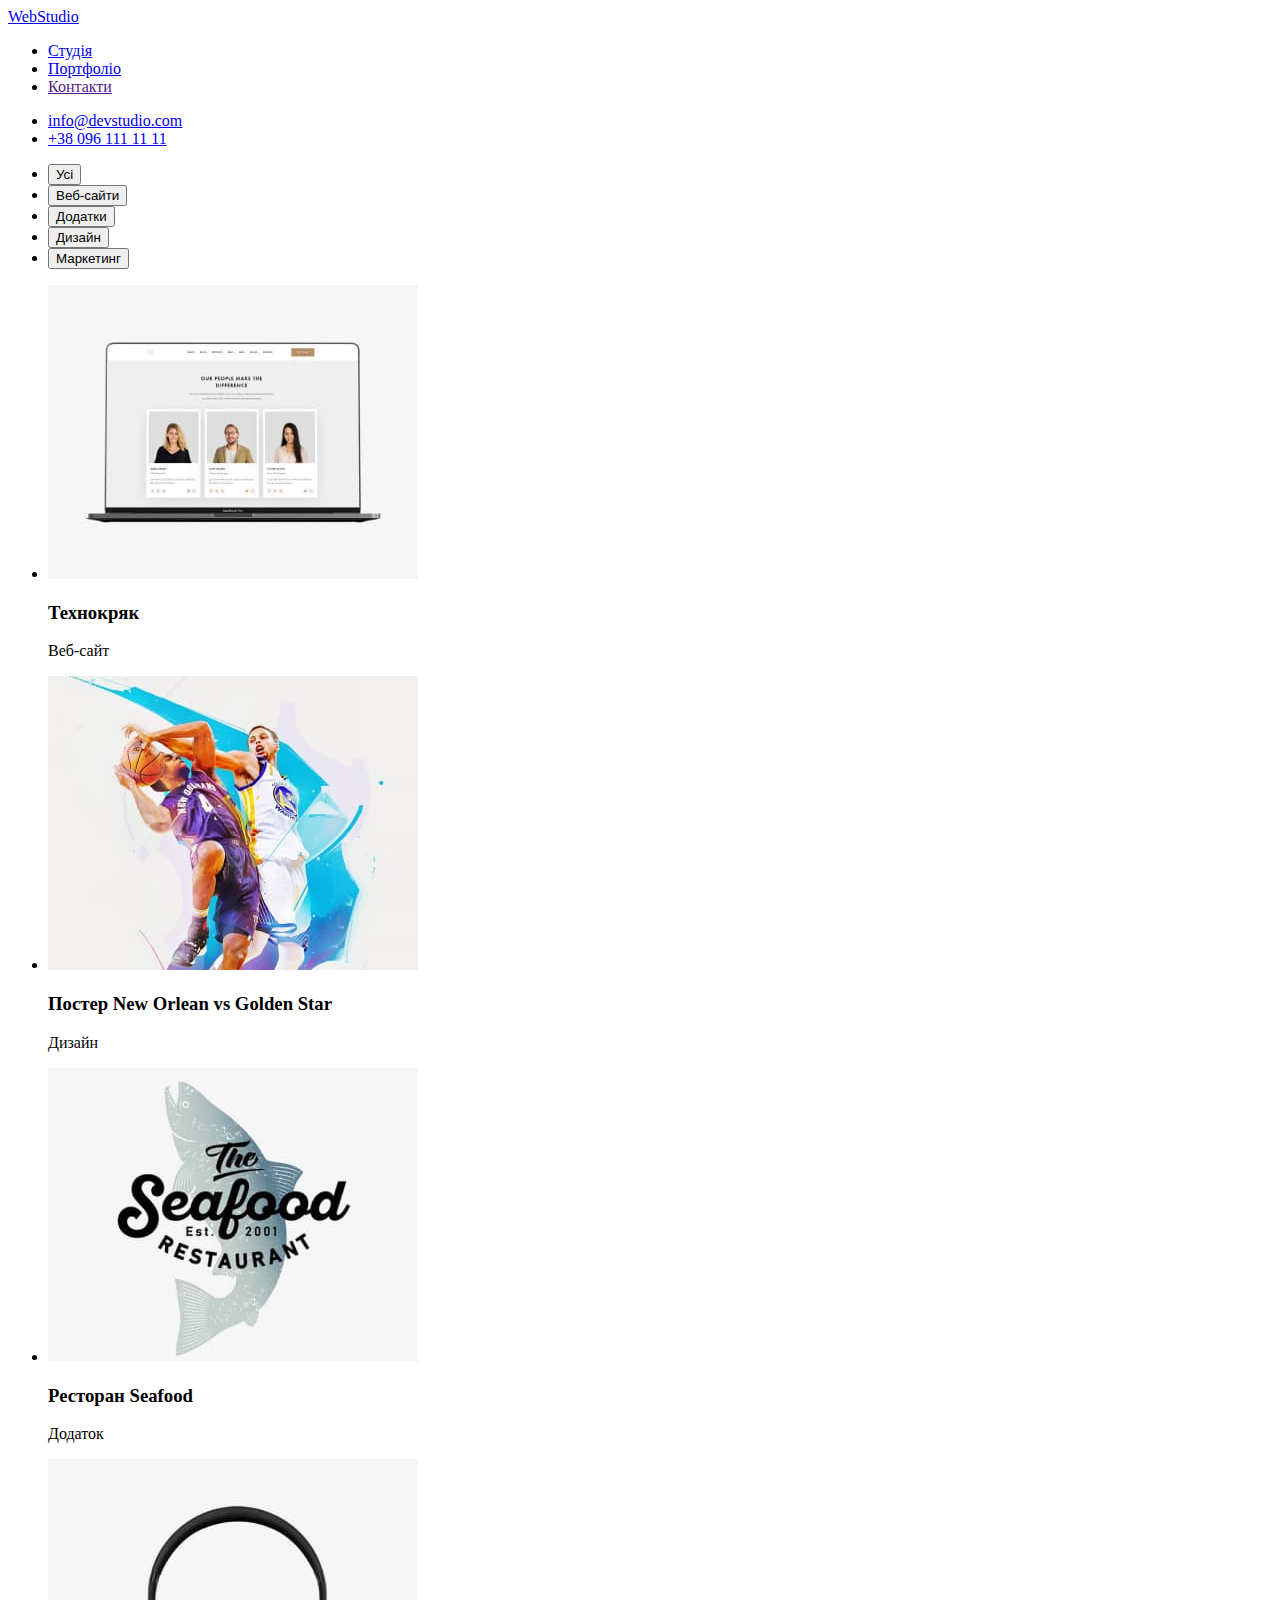
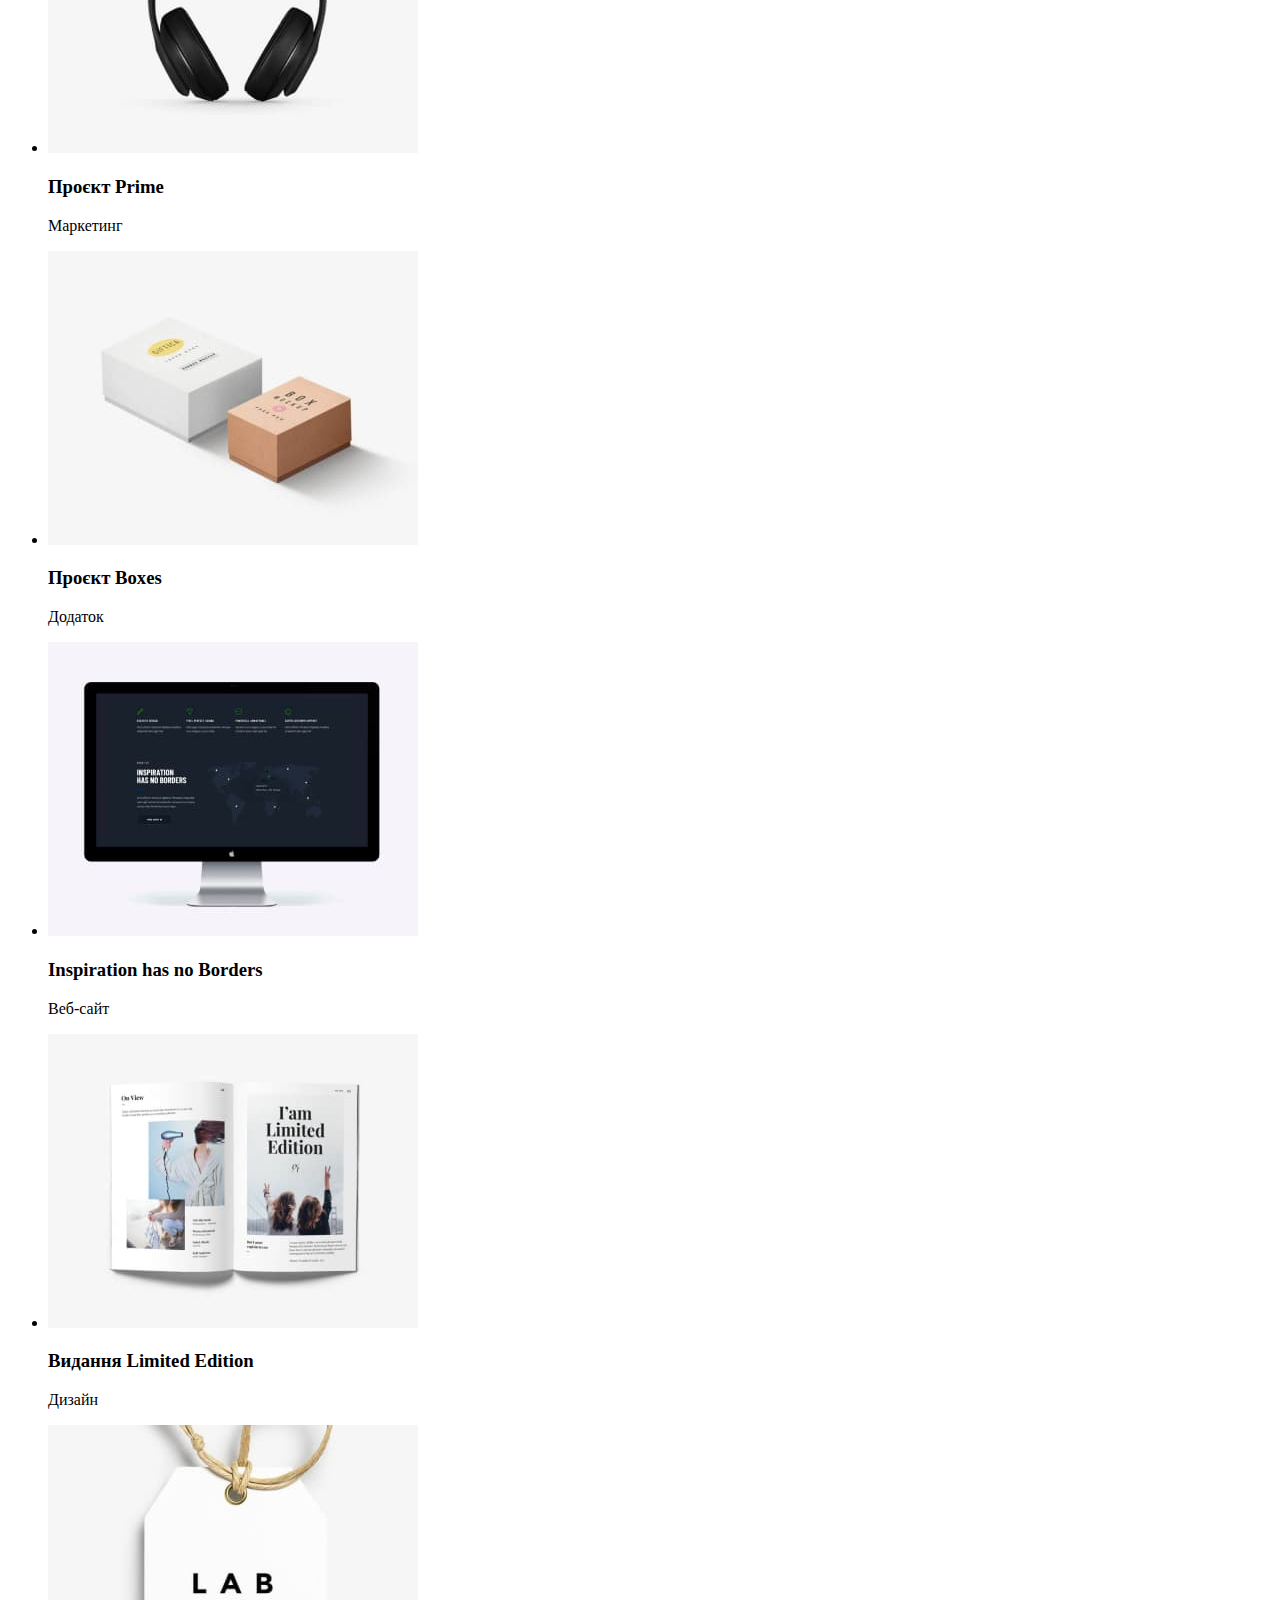
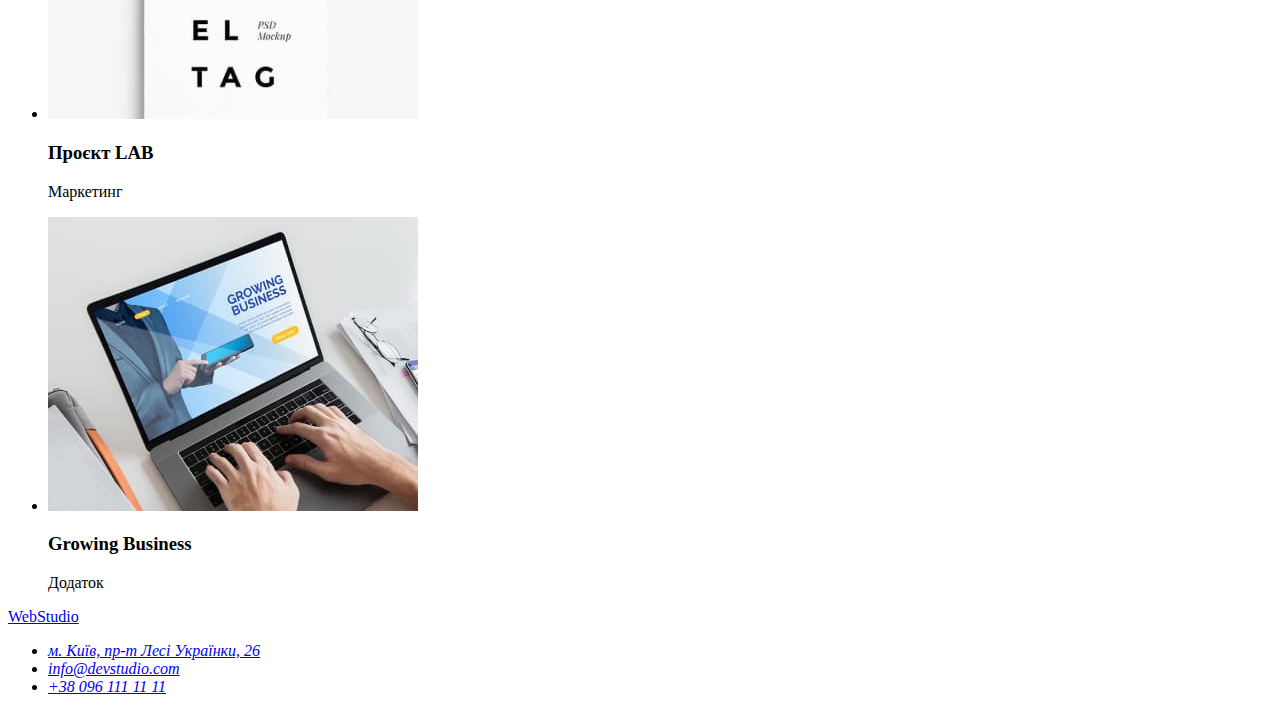
==== portfolio.html @ 3062ad35 "update index html" ====
<!DOCTYPE html>
<html lang="en">
  <head>
    <meta charset="UTF-8" />
    <meta http-equiv="X-UA-Compatible" content="IE=edge" />
    <meta name="viewport" content="width=device-width, initial-scale=1.0" />
    <title>Document</title>
    <link rel="stylesheet" href="./css/styles.css" />
  </head>
  <body>
    <header>
      <nav>
        <a href="./index.html">WebStudio</a>
        <ul>
          <li><a href="./index.html">Студія</a></li>
          <li><a href="./portfolio.html">Портфоліо</a></li>
          <li><a href="">Контакти</a></li>
        </ul>
      </nav>
      <ul>
        <li><a href="mailto:info@devstudio.com">info@devstudio.com</a></li>
        <li><a href="tel:+380961111111">+38 096 111 11 11</a></li>
      </ul>
    </header>
    <main>
      <ul>
        <li><button type="button" class="portfolio-item-btn">Усі</button></li>
        <li><button type="button" class="portfolio-item-btn">Веб-сайти</button></li>
        <li><button type="button" class="portfolio-item-btn">Додатки</button></li>
        <li><button type="button" class="portfolio-item-btn">Дизайн</button></li>
        <li><button type="button" class="portfolio-item-btn">Маркетинг</button></li>
      </ul>
      <ul>
        <li>
          <img src="./images/portfolio/tehnokryak.jpg" width="370" height="294" alt="технокряк" />
          <h3>Технокряк</h3>
          <p>Веб-сайт</p>
        </li>
        <li>
          <img src="./images/portfolio/poster.jpg" width="370" height="294" alt="Постер" />
          <h3>Постер New Orlean vs Golden Star</h3>
          <p>Дизайн</p>
        </li>
        <li>
          <img
            src="./images/portfolio/seafood.jpg"
            width="370"
            height="294"
            alt="Ресторан Seafood"
          />
          <h3>Ресторан Seafood</h3>
          <p>Додаток</p>
        </li>
        <li>
          <img src="./images/portfolio/prime.jpg" width="370" height="294" alt="Проект Prime" />
          <h3>Проєкт Prime</h3>
          <p>Маркетинг</p>
        </li>
        <li>
          <img src="./images/portfolio/boxes.jpg" width="370" height="294" alt="Проєкт Boxes" />
          <h3>Проєкт Boxes</h3>
          <p>Додаток</p>
        </li>
        <li>
          <img
            src="./images/portfolio//inspiration.jpg"
            width="370"
            height="294"
            alt="Inspiration has no Borders"
          />
          <h3>Inspiration has no Borders</h3>
          <p>Веб-сайт</p>
        </li>
        <li>
          <img
            src="./images/portfolio/limited_edition.jpg"
            width="370"
            height="294"
            alt="Видання Limited Edition"
          />
          <h3>Видання Limited Edition</h3>
          <p>Дизайн</p>
        </li>
        <li>
          <img src="./images/portfolio/lab.jpg" width="370" height="294" alt="Проєкт LAB" />
          <h3>Проєкт LAB</h3>
          <p>Маркетинг</p>
        </li>
        <li>
          <img
            src="./images/portfolio/growing_bisiness.jpg"
            width="370"
            height="294"
            alt="Growing Business<"
          />
          <h3>Growing Business</h3>
          <p>Додаток</p>
        </li>
      </ul>
    </main>
    <footer>
      <a href="./index.html">WebStudio</a>
      <address>
        <ul>
          <li>
            <a
              href="https://www.google.com/maps/place/%D0%B1%D1%83%D0%BB.+%D0%9B%D0%B5%D1%81%D0%B8+%D0%A3%D0%BA%D1%80%D0%B0%D0%B8%D0%BD%D0%BA%D0%B8,+26,+%D0%9A%D0%B8%D0%B5%D0%B2,+02000/data=!4m2!3m1!1s0x40d4cf0e033ecbe9:0x57a4dffefec77da0?sa=X&ved=2ahUKEwiU7MbUyer5AhVPl4sKHSKUDzUQ8gF6BAgPEAE"
              target="_blank"
              rel="noopener noreferrer nofollow"
              >м. Київ, пр-т Лесі Українки, 26</a
            >
          </li>
          <li>
            <a href="mailto:info@devstudio.com">info@devstudio.com</a>
          </li>
          <li>
            <a href="tel:+380961111111">+38 096 111 11 11</a>
          </li>
        </ul>
      </address>
    </footer>
  </body>
</html>
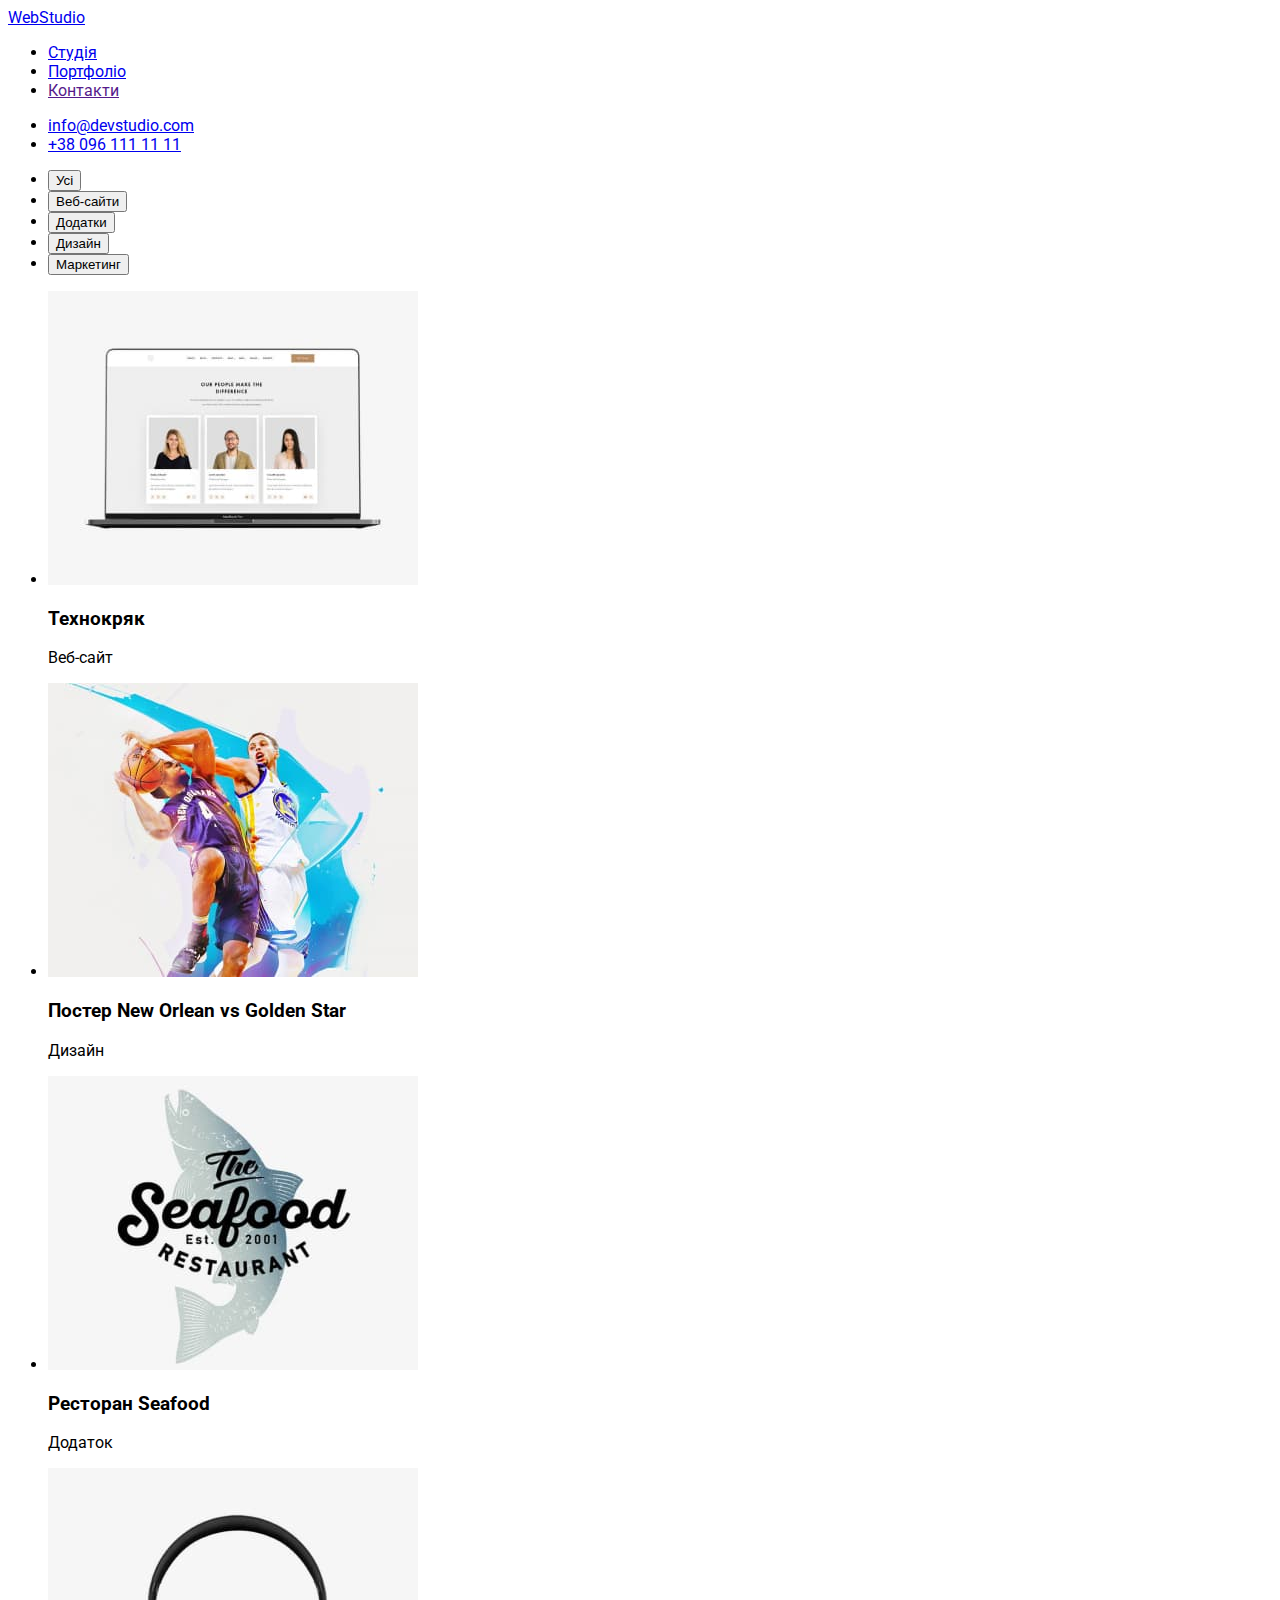
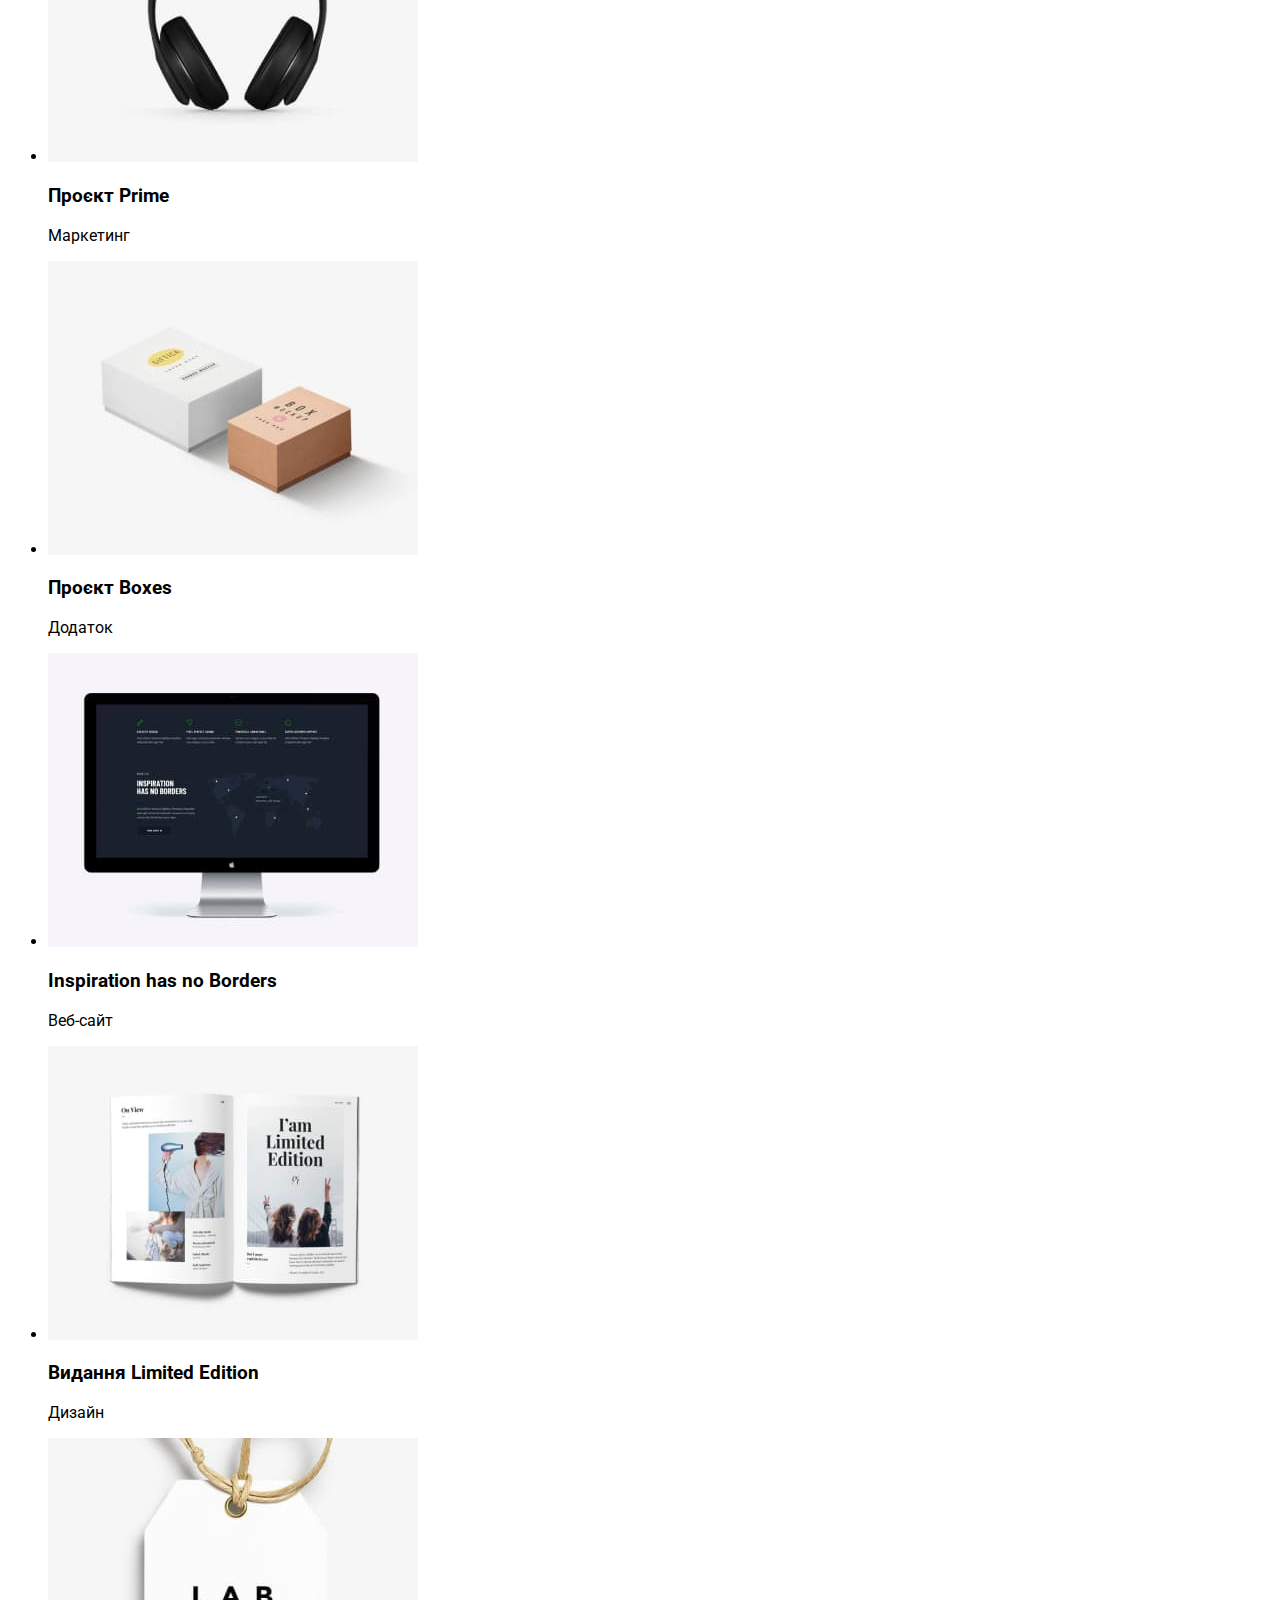
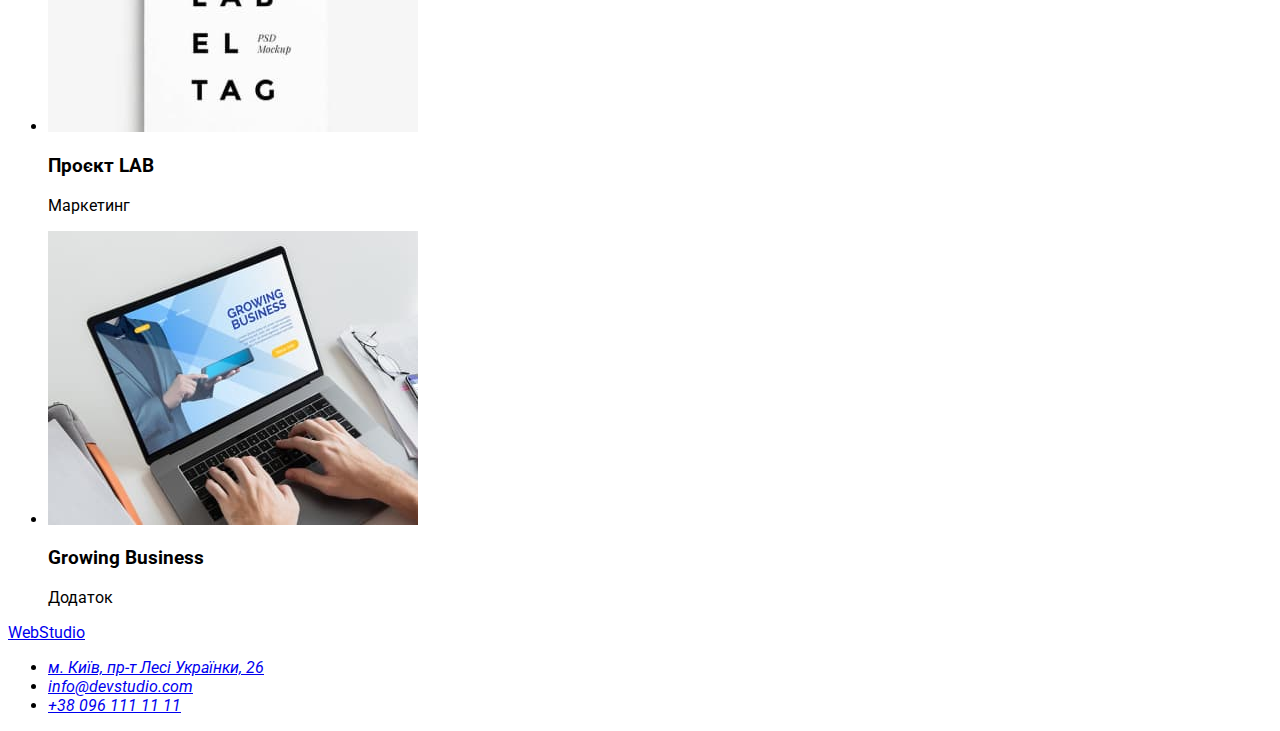
==== commit 1978c038: "update index html and portfolio" ====
--- a/portfolio.html
+++ b/portfolio.html
@@ -4,64 +4,87 @@
     <meta charset="UTF-8" />
     <meta http-equiv="X-UA-Compatible" content="IE=edge" />
     <meta name="viewport" content="width=device-width, initial-scale=1.0" />
+    <link rel="preconnect" href="https://fonts.googleapis.com">
+    <link rel="preconnect" href="https://fonts.gstatic.com" crossorigin>
+    <link href="https://fonts.googleapis.com/css2?family=Raleway:wght@700&family=Roboto:wght@400;500;700;900&display=swap" rel="stylesheet">
     <title>Document</title>
     <link rel="stylesheet" href="./css/styles.css" />
   </head>
   <body>
-    <header>
-      <nav>
-        <a href="./index.html">WebStudio</a>
-        <ul>
-          <li><a href="./index.html">Студія</a></li>
-          <li><a href="./portfolio.html">Портфоліо</a></li>
-          <li><a href="">Контакти</a></li>
+    <header class="header">
+      <nav class="header-nav">
+        <a href="./index.html" class="header-logo">WebStudio</a>
+        <ul class="header-list list">
+          <li class="header-item"><a href="./index.html">Студія</a></li>
+          <li class="header-item"><a href="./portfolio.html">Портфоліо</a></li>
+          <li class="header-item"><a href="">Контакти</a></li>
         </ul>
       </nav>
-      <ul>
-        <li><a href="mailto:info@devstudio.com">info@devstudio.com</a></li>
-        <li><a href="tel:+380961111111">+38 096 111 11 11</a></li>
+      <ul class="header-contact list">
+        <li><a href="mailto:info@devstudio.com" class="header-mail">info@devstudio.com</a></li>
+        <li><a href="tel:+380961111111" class="header-number">+38 096 111 11 11</a></li>
       </ul>
     </header>
-    <main>
-      <ul>
-        <li><button type="button" class="portfolio-item-btn">Усі</button></li>
-        <li><button type="button" class="portfolio-item-btn">Веб-сайти</button></li>
-        <li><button type="button" class="portfolio-item-btn">Додатки</button></li>
-        <li><button type="button" class="portfolio-item-btn">Дизайн</button></li>
-        <li><button type="button" class="portfolio-item-btn">Маркетинг</button></li>
+    <main class="main">
+      <ul class="main-list">
+        <li><button type="button" class="main-item-btn">Усі</button></li>
+        <li><button type="button" class="main-item-btn">Веб-сайти</button></li>
+        <li><button type="button" class="main-item-btn">Додатки</button></li>
+        <li><button type="button" class="msin-item-btn">Дизайн</button></li>
+        <li><button type="button" class="main-item-btn">Маркетинг</button></li>
       </ul>
-      <ul>
-        <li>
-          <img src="./images/portfolio/tehnokryak.jpg" width="370" height="294" alt="технокряк" />
+      <ul class="portfolio-list">
+        <li class="portfolio-item">
+          <img 
+            src="./images/portfolio/tehnokryak.jpg" 
+            width="370" 
+            height="294" 
+            alt="технокряк" 
+          />
           <h3>Технокряк</h3>
           <p>Веб-сайт</p>
         </li>
-        <li>
-          <img src="./images/portfolio/poster.jpg" width="370" height="294" alt="Постер" />
+        <li class="portfolio-item">
+          <img 
+            src="./images/portfolio/poster.jpg" 
+            width="370" 
+            height="294" 
+            alt="Постер" 
+          />
           <h3>Постер New Orlean vs Golden Star</h3>
           <p>Дизайн</p>
         </li>
-        <li>
+        <li class="portfolio-item">
           <img
             src="./images/portfolio/seafood.jpg"
             width="370"
             height="294"
-            alt="Ресторан Seafood"
+            alt="Ресторан Seafood" 
           />
           <h3>Ресторан Seafood</h3>
           <p>Додаток</p>
         </li>
-        <li>
-          <img src="./images/portfolio/prime.jpg" width="370" height="294" alt="Проект Prime" />
+        <li class="portfolio-item">
+          <img 
+            src="./images/portfolio/prime.jpg" 
+            width="370" 
+            height="294" 
+            alt="Проект Prime" 
+          />
           <h3>Проєкт Prime</h3>
           <p>Маркетинг</p>
         </li>
-        <li>
-          <img src="./images/portfolio/boxes.jpg" width="370" height="294" alt="Проєкт Boxes" />
+        <li class="portfolio-item">
+          <img 
+            src="./images/portfolio/boxes.jpg" 
+            width="370" 
+            height="294" 
+            alt="Проєкт Boxes" 
+          />
           <h3>Проєкт Boxes</h3>
           <p>Додаток</p>
         </li>
-        <li>
+        <li class="portfolio-item">
           <img
             src="./images/portfolio//inspiration.jpg"
             width="370"
@@ -71,7 +94,7 @@
           <h3>Inspiration has no Borders</h3>
           <p>Веб-сайт</p>
         </li>
-        <li>
+        <li class="portfolio-item">
           <img
             src="./images/portfolio/limited_edition.jpg"
             width="370"
@@ -81,40 +104,45 @@
           <h3>Видання Limited Edition</h3>
           <p>Дизайн</p>
         </li>
-        <li>
-          <img src="./images/portfolio/lab.jpg" width="370" height="294" alt="Проєкт LAB" />
+        <li class="portfolio-item">
+          <img 
+            src="./images/portfolio/lab.jpg" 
+            width="370" 
+            height="294" 
+            alt="Проєкт LAB" 
+          />
           <h3>Проєкт LAB</h3>
           <p>Маркетинг</p>
         </li>
-        <li>
+        <li class="portfolio-item">
           <img
             src="./images/portfolio/growing_bisiness.jpg"
             width="370"
             height="294"
-            alt="Growing Business<"
+            alt="Growing Business"
           />
           <h3>Growing Business</h3>
           <p>Додаток</p>
         </li>
       </ul>
     </main>
-    <footer>
-      <a href="./index.html">WebStudio</a>
+    <footer class="footer">
+      <a href="./index.html" class="footer-logo">WebStudio</a>
       <address>
-        <ul>
-          <li>
+        <ul class="footer-contact">
+          <li class="footer-item">
             <a
-              href="https://www.google.com/maps/place/%D0%B1%D1%83%D0%BB.+%D0%9B%D0%B5%D1%81%D0%B8+%D0%A3%D0%BA%D1%80%D0%B0%D0%B8%D0%BD%D0%BA%D0%B8,+26,+%D0%9A%D0%B8%D0%B5%D0%B2,+02000/data=!4m2!3m1!1s0x40d4cf0e033ecbe9:0x57a4dffefec77da0?sa=X&ved=2ahUKEwiU7MbUyer5AhVPl4sKHSKUDzUQ8gF6BAgPEAE"
+              href="https://www.google.com/maps/place/%D0%B1%D1%83%D0%BB.+%D0%9B%D0%B5%D1%81%D0%B8+%D0%A3%D0%BA%D1%80%D0%B0%D0%B8%D0%BD%D0%BA%D0%B8,+26,+%D0%9A%D0%B8%D0%B5%D0%B2,+02000/data=!4m2!3m1!1s0x40d4cf0e033ecbe9:0x57a4dffefec77da0?sa=X&ved=2ahUKEwiU7MbUyer5AhVPl4sKHSKUDzUQ8gF6BAgPEAE" class="footer-address"
               target="_blank"
               rel="noopener noreferrer nofollow"
               >м. Київ, пр-т Лесі Українки, 26</a
             >
           </li>
-          <li>
-            <a href="mailto:info@devstudio.com">info@devstudio.com</a>
+          <li class="footer-item">
+            <a href="mailto:info@devstudio.com" class="footer-mail">info@devstudio.com</a>
           </li>
-          <li>
-            <a href="tel:+380961111111">+38 096 111 11 11</a>
+          <li class="footer-item">
+            <a href="tel:+380961111111" class="footer-number">+38 096 111 11 11</a>
           </li>
         </ul>
       </address>
--- a/css/styles.css
+++ b/css/styles.css
@@ -0,0 +1,4 @@
+body{
+    font-family: "roboto", sans-serif;
+    font-size: 400;
+}
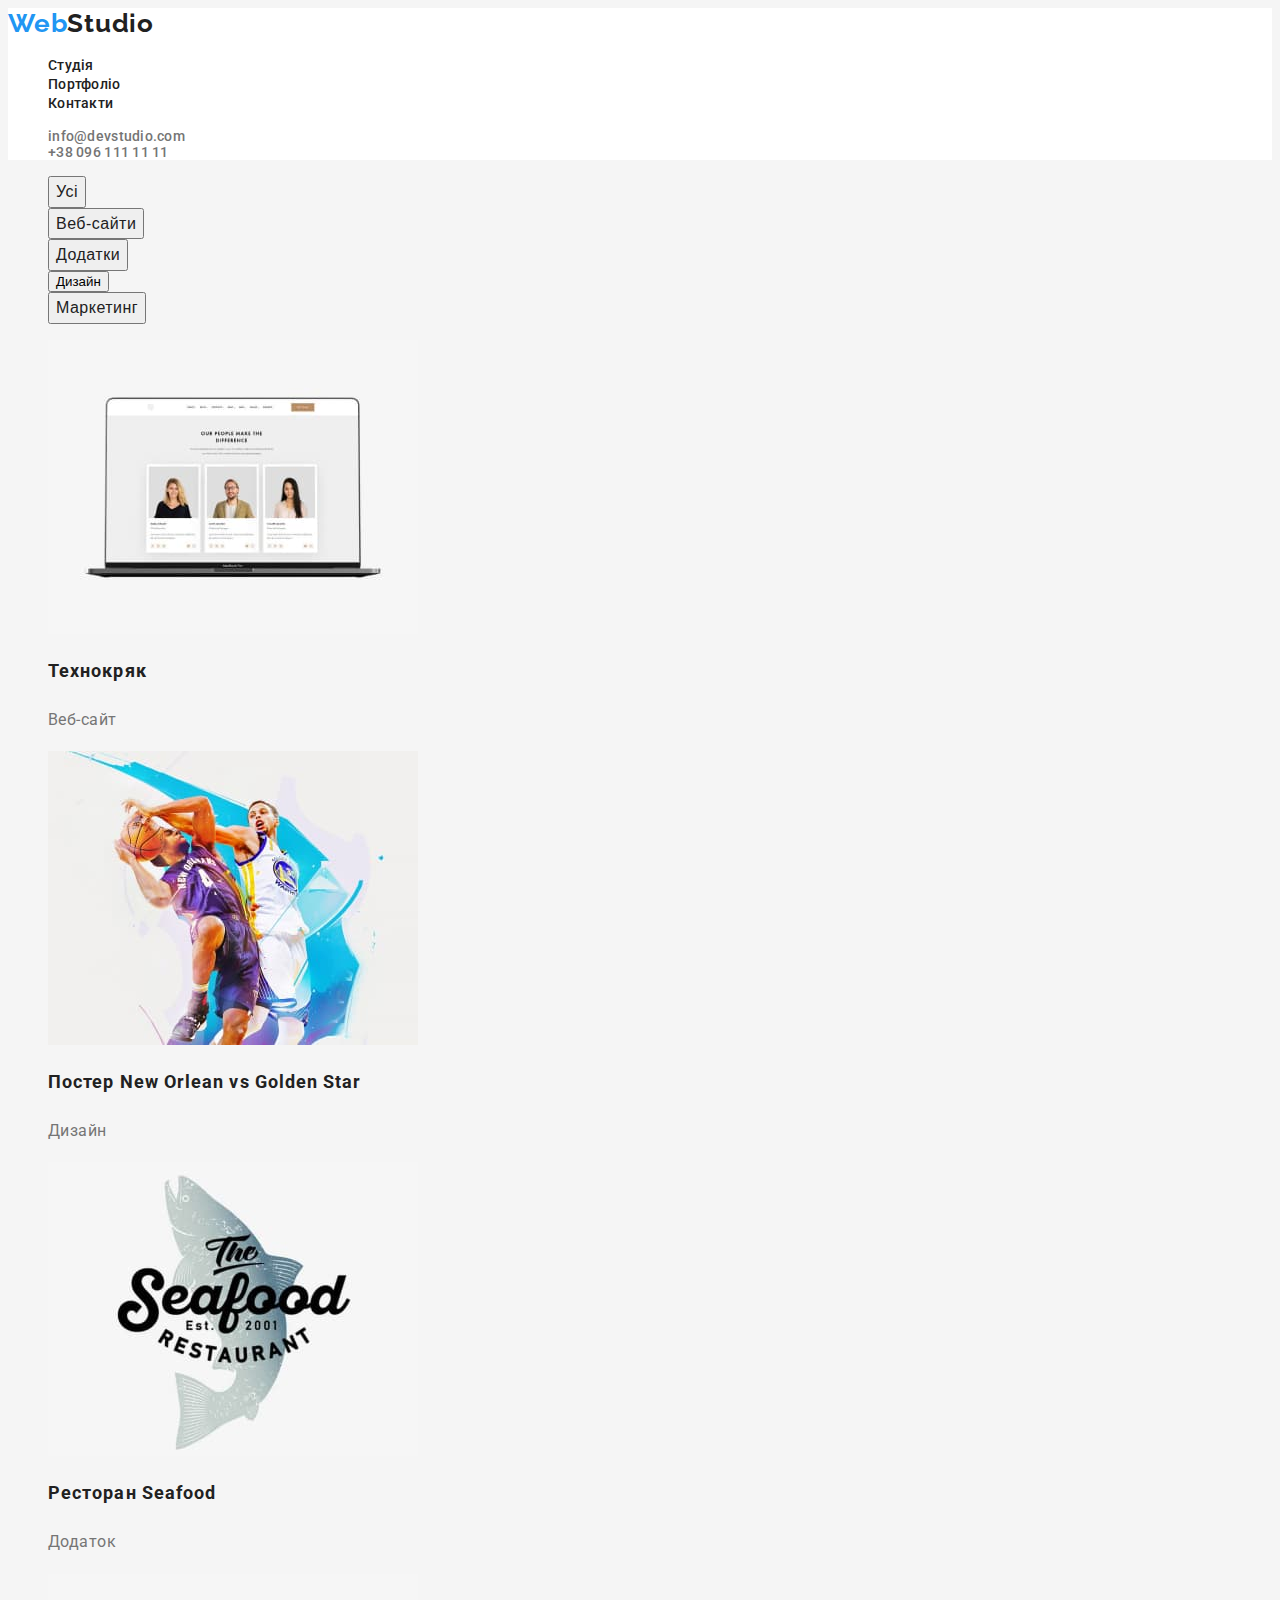
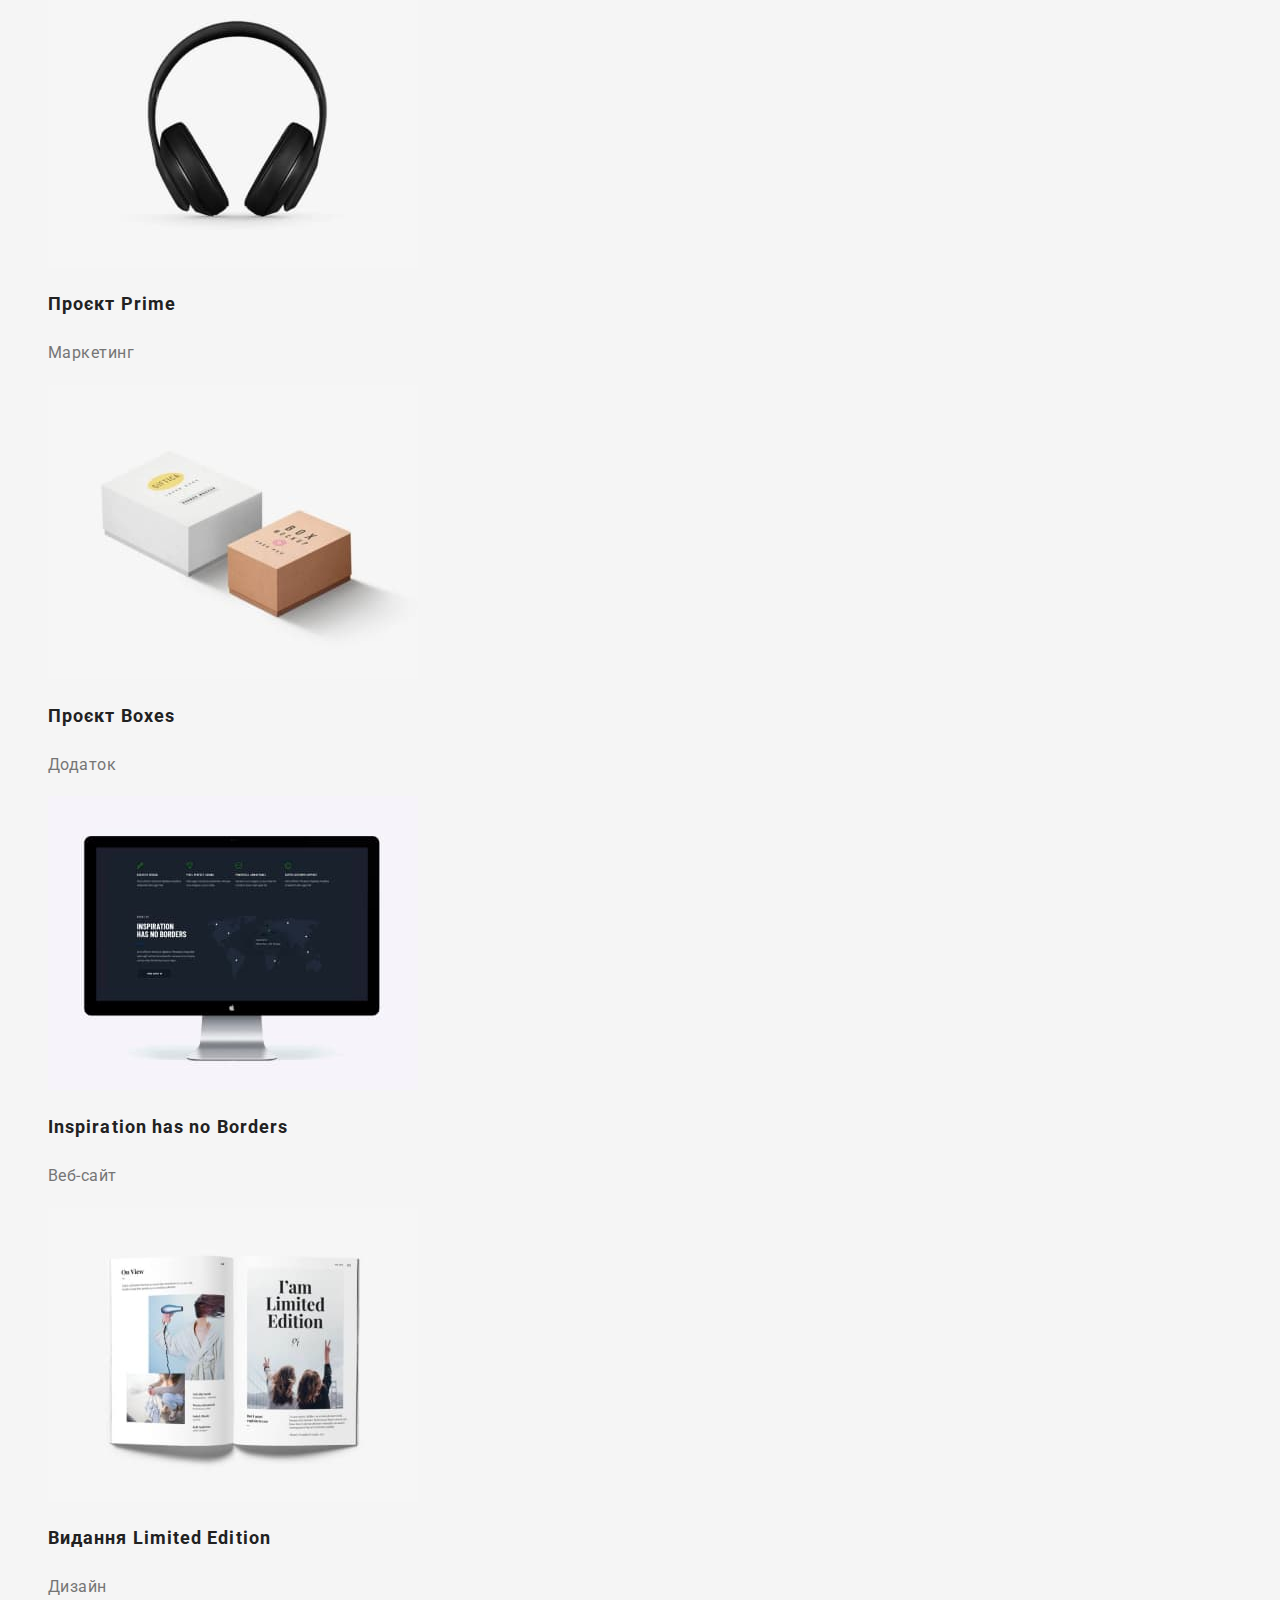
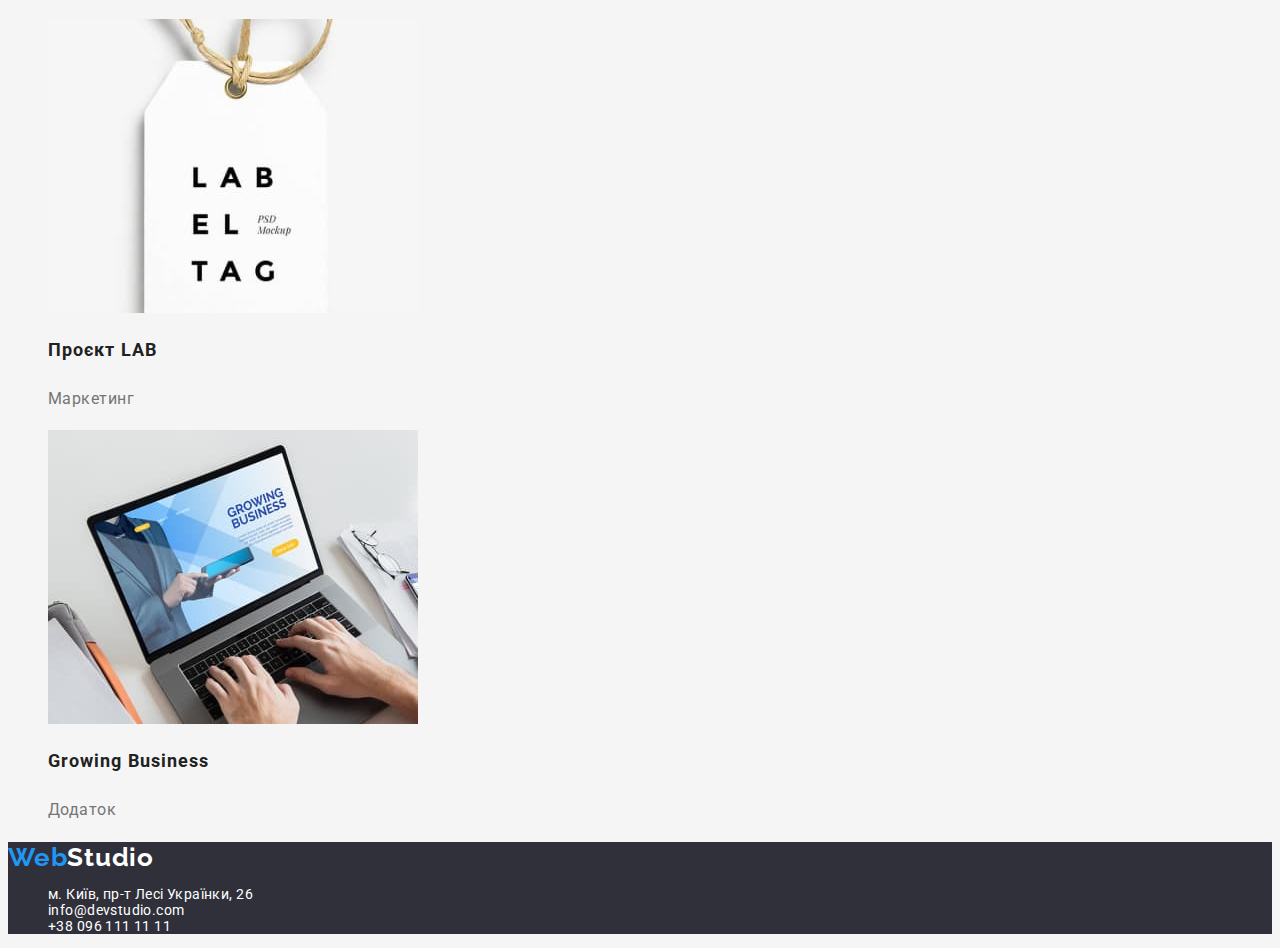
==== commit f8ddbf3c: "created css" ====
--- a/portfolio.html
+++ b/portfolio.html
@@ -13,27 +13,28 @@
   <body>
     <header class="header">
       <nav class="header-nav">
-        <a href="./index.html" class="header-logo">WebStudio</a>
+        <a href="./index.html" class="header-logo">Web<span class="heder-logo-ingridient">Studio</span></a>
         <ul class="header-list list">
-          <li class="header-item"><a href="./index.html">Студія</a></li>
-          <li class="header-item"><a href="./portfolio.html">Портфоліо</a></li>
-          <li class="header-item"><a href="">Контакти</a></li>
+          <li class="header-item"><a href="./index.html" class="header-link link">Студія</a></li>
+          <li class="header-item"><a href="./portfolio.html" class="header-link link">Портфоліо</a></li>
+          <li class="header-item"><a href="" class="header-link link">Контакти</a></li>
         </ul>
       </nav>
       <ul class="header-contact list">
-        <li><a href="mailto:info@devstudio.com" class="header-mail">info@devstudio.com</a></li>
-        <li><a href="tel:+380961111111" class="header-number">+38 096 111 11 11</a></li>
+        <li><a href="mailto:info@devstudio.com" class="header-contact link">info@devstudio.com</a></li>
+        <li><a href="tel:+380961111111" class="header-contact link">+38 096 111 11 11</a></li>
       </ul>
     </header>
     <main class="main">
-      <ul class="main-list">
-        <li><button type="button" class="main-item-btn">Усі</button></li>
-        <li><button type="button" class="main-item-btn">Веб-сайти</button></li>
-        <li><button type="button" class="main-item-btn">Додатки</button></li>
-        <li><button type="button" class="msin-item-btn">Дизайн</button></li>
-        <li><button type="button" class="main-item-btn">Маркетинг</button></li>
+      <ul class="main-list list">
+        <li><button type="button" class="main-item-btn btn">Усі</button></li>
+        <li><button type="button" class="main-item-btn btn">Веб-сайти</button></li>
+        <li><button type="button" class="main-item-btn btn">Додатки</button></li>
+        <li><button type="button" class="msin-item-btn btn">Дизайн</button></li>
+        <li><button type="button" class="main-item-btn btn">Маркетинг</button></li>
       </ul>
-      <ul class="portfolio-list">
+      <h1 class="visually-hidden">Портфоліо</h1>
+      <ul class="portfolio-list list">
         <li class="portfolio-item">
           <img 
             src="./images/portfolio/tehnokryak.jpg" 
@@ -41,8 +42,8 @@
             height="294" 
             alt="технокряк" 
           />
-          <h3>Технокряк</h3>
-          <p>Веб-сайт</p>
+          <h2 class="portfolio-title title">Технокряк</h2>
+          <p class="portfolio-text text">Веб-сайт</p>
         </li>
         <li class="portfolio-item">
           <img 
@@ -51,8 +52,8 @@
             height="294" 
             alt="Постер" 
           />
-          <h3>Постер New Orlean vs Golden Star</h3>
-          <p>Дизайн</p>
+          <h2 class="portfolio-title title">Постер New Orlean vs Golden Star</h2>
+          <p class="portfolio-text text">Дизайн</p>
         </li>
         <li class="portfolio-item">
           <img
@@ -61,8 +62,8 @@
             height="294"
             alt="Ресторан Seafood" 
           />
-          <h3>Ресторан Seafood</h3>
-          <p>Додаток</p>
+          <h2 class="portfolio-title title">Ресторан Seafood</h2>
+          <p class="portfolio-text text">Додаток</p>
         </li>
         <li class="portfolio-item">
           <img 
@@ -71,8 +72,8 @@
             height="294" 
             alt="Проект Prime" 
           />
-          <h3>Проєкт Prime</h3>
-          <p>Маркетинг</p>
+          <h2 class="portfolio-title title">Проєкт Prime</h2>
+          <p class="portfolio-text text">Маркетинг</p>
         </li>
         <li class="portfolio-item">
           <img 
@@ -81,8 +82,8 @@
             height="294" 
             alt="Проєкт Boxes" 
           />
-          <h3>Проєкт Boxes</h3>
-          <p>Додаток</p>
+          <h2 class="portfolio-title title">Проєкт Boxes</h2>
+          <p class="portfolio-text text">Додаток</p>
         </li>
         <li class="portfolio-item">
           <img
@@ -91,8 +92,8 @@
             height="294"
             alt="Inspiration has no Borders"
           />
-          <h3>Inspiration has no Borders</h3>
-          <p>Веб-сайт</p>
+          <h2 class="portfolio-title title">Inspiration has no Borders</h2>
+          <p class="portfolio-text text">Веб-сайт</p>
         </li>
         <li class="portfolio-item">
           <img
@@ -101,8 +102,8 @@
             height="294"
             alt="Видання Limited Edition"
           />
-          <h3>Видання Limited Edition</h3>
-          <p>Дизайн</p>
+          <h2 class="portfolio-title title">Видання Limited Edition</h2>
+          <p class="portfolio-text text">Дизайн</p>
         </li>
         <li class="portfolio-item">
           <img 
@@ -111,8 +112,8 @@
             height="294" 
             alt="Проєкт LAB" 
           />
-          <h3>Проєкт LAB</h3>
-          <p>Маркетинг</p>
+          <h2 class="portfolio-title title">Проєкт LAB</h2>
+          <p class="portfolio-text text">Маркетинг</p>
         </li>
         <li class="portfolio-item">
           <img
@@ -121,28 +122,28 @@
             height="294"
             alt="Growing Business"
           />
-          <h3>Growing Business</h3>
-          <p>Додаток</p>
+          <h2 class="portfolio-title title">Growing Business</h2>
+          <p class="portfolio-text text">Додаток</p>
         </li>
       </ul>
     </main>
     <footer class="footer">
-      <a href="./index.html" class="footer-logo">WebStudio</a>
+      <a href="./index.html" class="footer-logo">Web<span class="footer-logo-ingridient">Studio</a>
       <address>
-        <ul class="footer-contact">
-          <li class="footer-item">
+        <ul class="footer-contact list">
+          <li class="footer-item link">
             <a
-              href="https://www.google.com/maps/place/%D0%B1%D1%83%D0%BB.+%D0%9B%D0%B5%D1%81%D0%B8+%D0%A3%D0%BA%D1%80%D0%B0%D0%B8%D0%BD%D0%BA%D0%B8,+26,+%D0%9A%D0%B8%D0%B5%D0%B2,+02000/data=!4m2!3m1!1s0x40d4cf0e033ecbe9:0x57a4dffefec77da0?sa=X&ved=2ahUKEwiU7MbUyer5AhVPl4sKHSKUDzUQ8gF6BAgPEAE" class="footer-address"
+              href="https://www.google.com/maps/place/%D0%B1%D1%83%D0%BB.+%D0%9B%D0%B5%D1%81%D0%B8+%D0%A3%D0%BA%D1%80%D0%B0%D0%B8%D0%BD%D0%BA%D0%B8,+26,+%D0%9A%D0%B8%D0%B5%D0%B2,+02000/data=!4m2!3m1!1s0x40d4cf0e033ecbe9:0x57a4dffefec77da0?sa=X&ved=2ahUKEwiU7MbUyer5AhVPl4sKHSKUDzUQ8gF6BAgPEAE" class="footer-address link"
               target="_blank"
               rel="noopener noreferrer nofollow"
               >м. Київ, пр-т Лесі Українки, 26</a
             >
           </li>
           <li class="footer-item">
-            <a href="mailto:info@devstudio.com" class="footer-mail">info@devstudio.com</a>
+            <a href="mailto:info@devstudio.com" class="footer-contact link">info@devstudio.com</a>
           </li>
           <li class="footer-item">
-            <a href="tel:+380961111111" class="footer-number">+38 096 111 11 11</a>
+            <a href="tel:+380961111111" class="footer-contact link">+38 096 111 11 11</a>
           </li>
         </ul>
       </address>
--- a/css/styles.css
+++ b/css/styles.css
@@ -1,4 +1,242 @@
+:root{
+    --primary-title-color: #FFFFFF;
+    --secondary-text-color:#212121;
+    --tetriary-text-color: #757575;
+    --accent-color: #2196F3; 
+}
 body{
-    font-family: "roboto", sans-serif;
-    font-size: 400;
-}
+    font-family: "Roboto", sans-serif;
+    font-weight: 400;
+    background-color: #F5F5F5;
+}
+
+/*Section subtitle */
+.subtitle {
+    font-family: "Roboto", sans-serif;
+    font-weight: 700;
+    font-size: 36px;
+    line-height: 1.2;
+    letter-spacing: 0.03em;
+    color: var(--secondary-text-color);
+}
+
+/*Section title */
+.title {
+    font-family: "Roboto", sans-serif;
+    font-weight: 700;
+    font-size: 14px;
+    line-height: 1.2;
+    letter-spacing: 0.03em;
+    color: var(--secondary-text-color);
+}
+
+/*Section text */
+.text{
+    font-family: "Roboto", sans-serif;
+    font-size: 14px;
+    line-height: 1,7;
+    letter-spacing: 0.03em;
+    color: var(--tetriary-text-color);
+}
+
+/* List styles */
+.list {
+    list-style: none;
+}
+  
+/* Link styles */
+  .link {
+    text-decoration: none;
+    font-style: normal;
+}
+
+.link:hover,
+.link:focus{
+color: var(--accent-color);
+}
+
+  /* Button styles */
+.btn:hover,
+.btn:focus {
+    color: var(--primary-title-color);
+    background-color: #2196F3;
+  }
+
+  /* Hide heading */
+.visually-hidden {
+    position: absolute;
+    white-space: nowrap;
+    width: 1px;
+    height: 1px;
+    overflow: hidden;
+    border: 0;
+    padding: 0;
+    clip: rect(0 0 0 0);
+    clip-path: inset(50%);
+    margin: -1px;
+  }
+
+/* Header */
+.header-logo{
+    color: var(--accent-color);
+    font-family: 'Raleway', sans-serif;
+    font-size: 26px;
+    font-weight: 700;
+    line-height: 1.2;
+    letter-spacing: 0.03em;
+    text-decoration: none;
+}
+
+.heder-logo-ingridient {
+    color: var(--secondary-text-color);
+}
+
+.header{
+    background-color: #FFFFFF;
+}
+
+.header-link{
+    color: var(--secondary-text-color);
+    font-size: 14px;
+    font-weight: 500;
+    line-height: 1,15;
+    letter-spacing: 0.02em;
+}
+
+.header-contact{
+color: var(--tetriary-text-color);
+font-weight: 500;
+font-size: 14px;
+line-height: 1,15;
+letter-spacing: 0.02em;
+}
+
+/*Hero */
+.hero{
+    background-color: #2F303A;
+}
+
+.hero-pre-title{
+    color: var(--primary-title-color);
+    font-weight: 900;
+    font-size: 48px;
+    line-height: 1,25;
+    letter-spacing: 0.06em;
+}
+.hero-btn{
+    color: var(--primary-title-color);
+    background-color: #2196F3;
+    font-weight: 700;
+    font-size: 16px;
+    line-height: 1,9;
+    letter-spacing: 0.06em;
+}
+
+/*Description */
+.description-title {
+    color: var(--secondary-text-color);
+    font-weight: 700;
+    font-size: 14px;
+    line-height: 1,2;
+    letter-spacing: 0.03em;
+}
+
+.description-text {
+    color: var(--tetriary-text-color);
+    font-size: 14px;
+    line-height: 1,7;
+    letter-spacing: 0.03em;
+}
+
+/*Servises */
+.servises-subtitle {
+    color: var(--secondary-text-color);
+    font-weight: 700;
+    font-size: 36px;
+    line-height: 1.2;
+    letter-spacing: 0.03em;
+}
+
+/*Team */
+.team-subtitle{
+    color: var(--secondary-text-color);
+    font-weight: 700;
+    font-size: 36px;
+    line-height: 1.2;
+    letter-spacing: 0.03em;
+}
+
+.team-title {
+    color: var(--secondary-text-color);
+    font-weight: 500;
+    font-size: 16px;
+    line-height: 1,2;
+    letter-spacing: 0.03em;
+}
+
+.team-text {
+    color: var(--tetriary-text-color);
+    font-size: 16px;
+    line-height: 1,2;
+    letter-spacing: 0.03em;
+}
+
+/*Footer */
+.footer {
+    background-color: #2F303A;
+}
+
+.footer-logo {
+    color: var(--accent-color);
+    font-family: 'Raleway', sans-serif;
+    font-weight: 700;
+    font-size: 26px;
+    line-height: 1,2;
+    letter-spacing: 0.03em;
+    text-decoration: none;
+}
+
+.footer-logo-ingridient {
+    color: var(--primary-title-color);
+}
+
+.footer-address {
+    color: var(--primary-title-color);
+    font-size: 14px;
+    line-height: 1,8;
+    letter-spacing: 0.03em;
+    text-decoration: none
+}
+
+.footer-contact{
+    color: var(--primary-title-color);
+    font-family: 'Roboto';
+    font-size: 14px;
+    line-height: 1,8;
+    letter-spacing: 0.03em;
+    text-decoration: none
+    }
+
+/*Portfolio */
+.main-item-btn {
+    color: var(--secondary-text-color);
+    font-weight: 500;
+    font-size: 16px;
+    line-height: 1.6;
+    letter-spacing: 0.03em;
+}
+
+.portfolio-title {
+    color: var(--secondary-text-color);
+    font-weight: 700;
+    font-size: 18px;
+    line-height: 2;
+    letter-spacing: 0.06em;
+}
+
+.portfolio-text {
+    color: var(--tetriary-text-color);
+    font-size: 16px;
+    line-height: 1.9;
+    letter-spacing: 0.03em;
+}
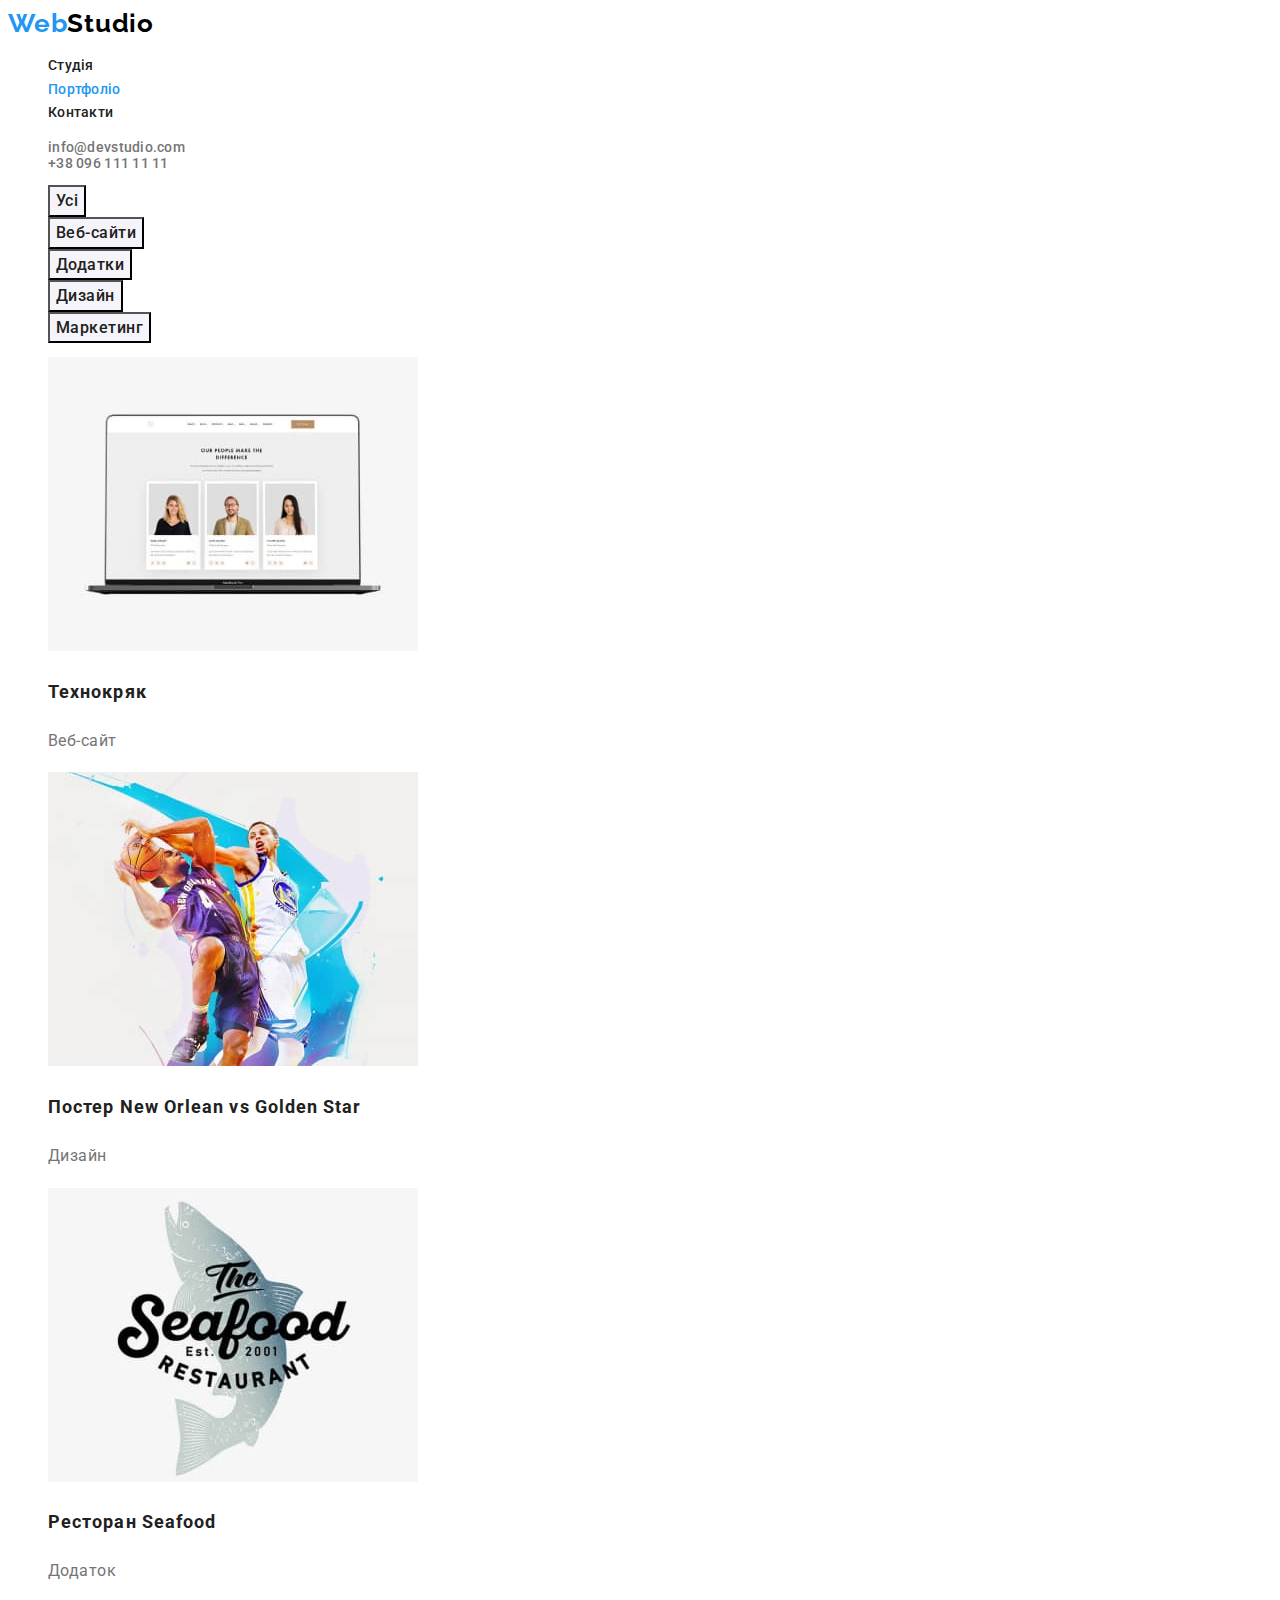
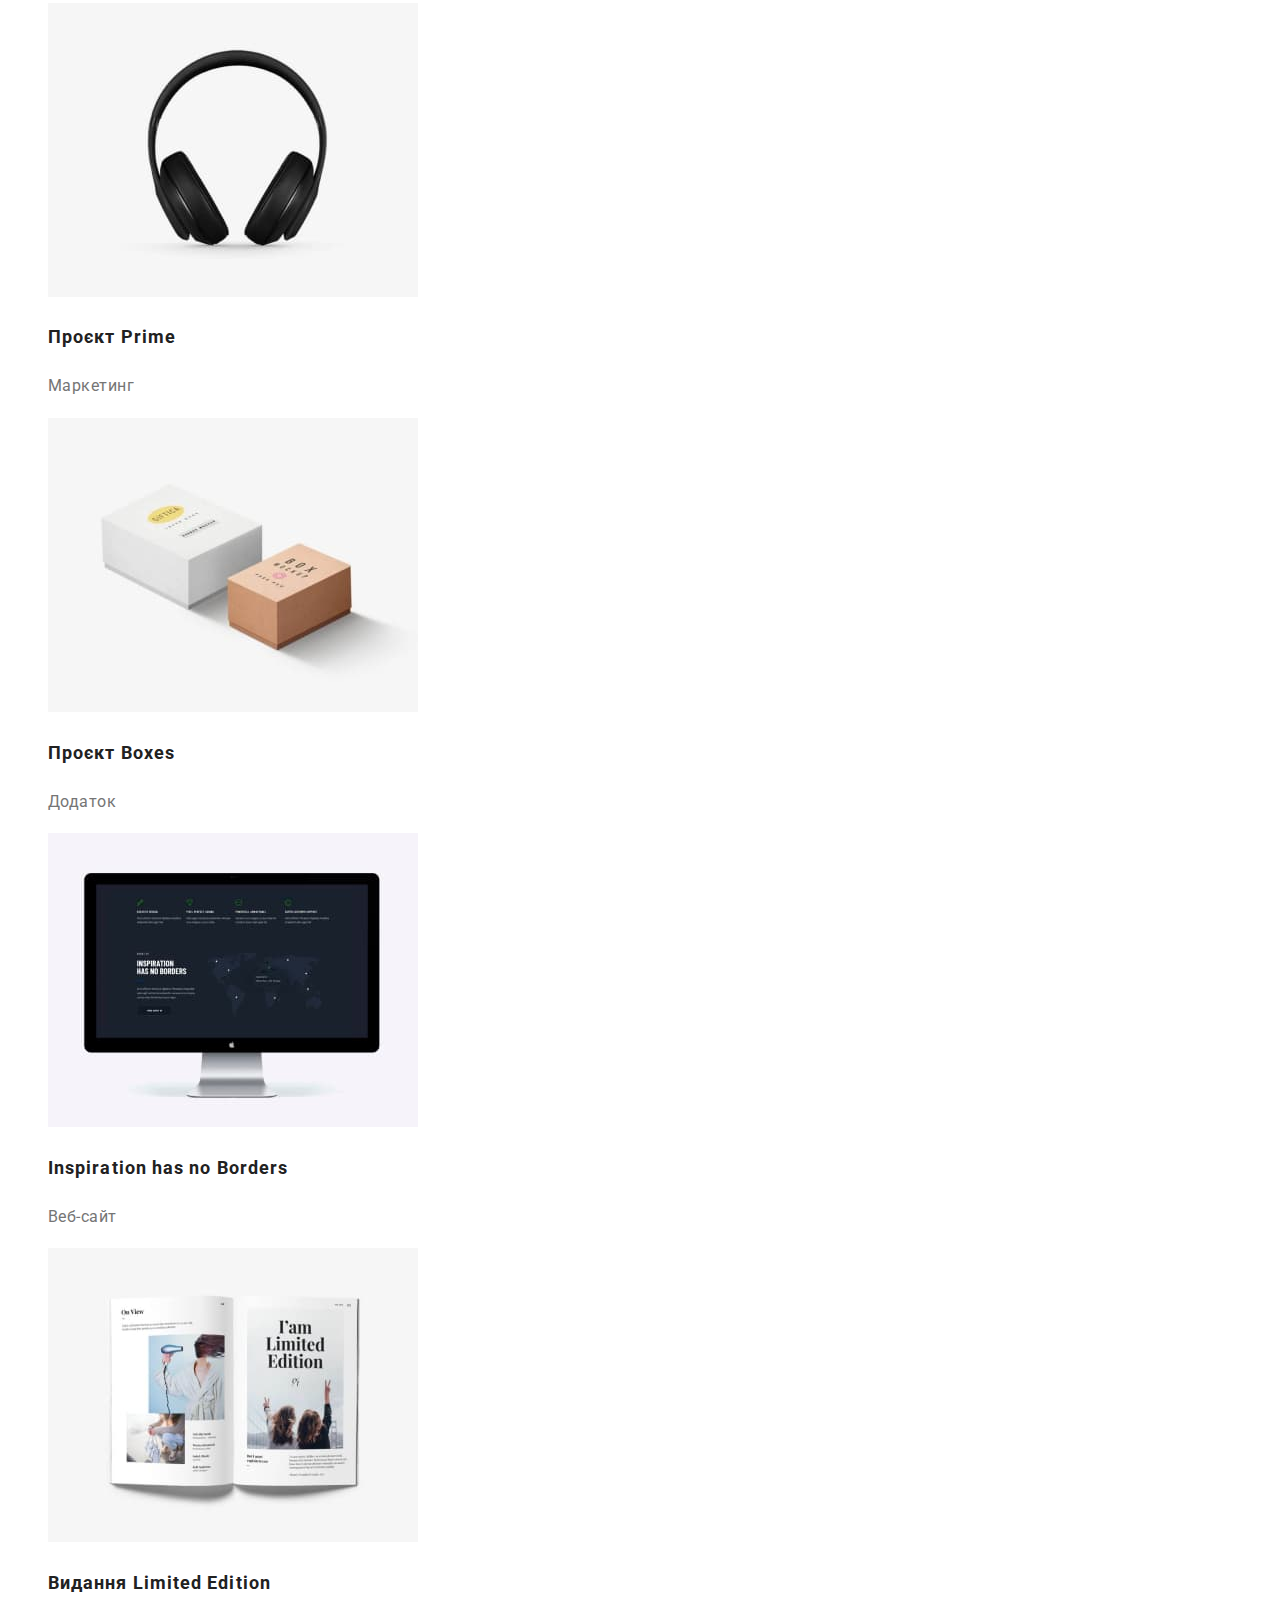
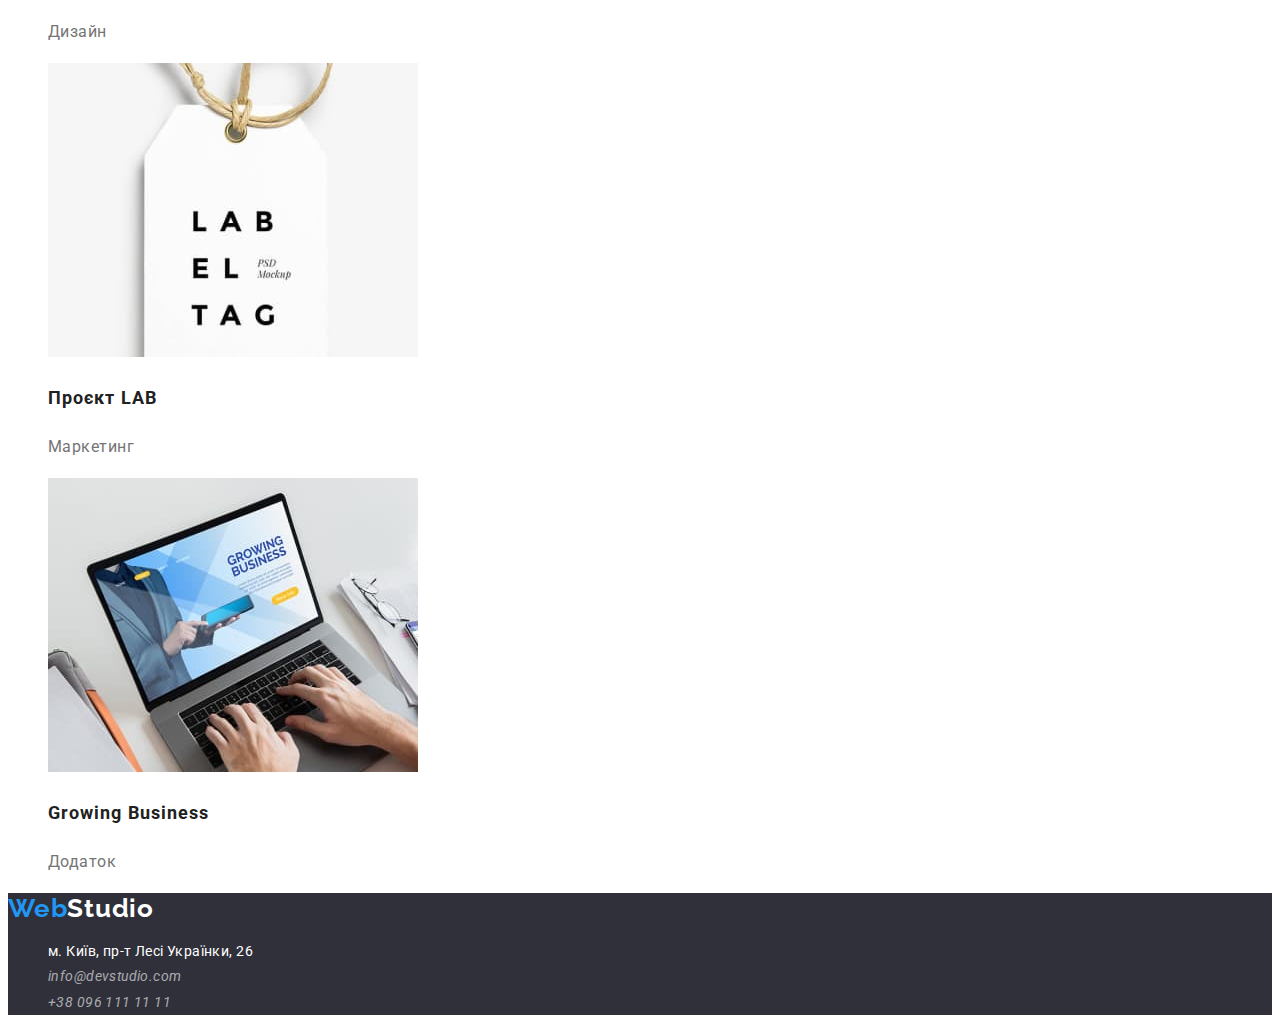
==== commit 20eb90a3: "Uprated" ====
--- a/portfolio.html
+++ b/portfolio.html
@@ -4,146 +4,135 @@
     <meta charset="UTF-8" />
     <meta http-equiv="X-UA-Compatible" content="IE=edge" />
     <meta name="viewport" content="width=device-width, initial-scale=1.0" />
-    <link rel="preconnect" href="https://fonts.googleapis.com">
-    <link rel="preconnect" href="https://fonts.gstatic.com" crossorigin>
-    <link href="https://fonts.googleapis.com/css2?family=Raleway:wght@700&family=Roboto:wght@400;500;700;900&display=swap" rel="stylesheet">
+    <link rel="preconnect" href="https://fonts.googleapis.com" />
+    <link rel="preconnect" href="https://fonts.gstatic.com" crossorigin />
+    <link
+      href="https://fonts.googleapis.com/css2?family=Raleway:wght@700&family=Roboto:wght@400;500;700;900&display=swap"
+      rel="stylesheet"
+    />
     <title>Document</title>
     <link rel="stylesheet" href="./css/styles.css" />
   </head>
   <body>
     <header class="header">
       <nav class="header-nav">
-        <a href="./index.html" class="header-logo">Web<span class="heder-logo-ingridient">Studio</span></a>
+        <a href="./index.html" class="header-logo"
+          >Web<span class="header-logo-ingridient">Studio</span></a
+        >
         <ul class="header-list list">
           <li class="header-item"><a href="./index.html" class="header-link link">Студія</a></li>
-          <li class="header-item"><a href="./portfolio.html" class="header-link link">Портфоліо</a></li>
+          <li class="header-item">
+            <a href="./portfolio.html" class="header-link link current">Портфоліо</a>
+          </li>
           <li class="header-item"><a href="" class="header-link link">Контакти</a></li>
         </ul>
       </nav>
       <ul class="header-contact list">
-        <li><a href="mailto:info@devstudio.com" class="header-contact link">info@devstudio.com</a></li>
+        <li>
+          <a href="mailto:info@devstudio.com" class="header-contact link">info@devstudio.com</a>
+        </li>
         <li><a href="tel:+380961111111" class="header-contact link">+38 096 111 11 11</a></li>
       </ul>
     </header>
     <main class="main">
-      <ul class="main-list list">
-        <li><button type="button" class="main-item-btn btn">Усі</button></li>
-        <li><button type="button" class="main-item-btn btn">Веб-сайти</button></li>
-        <li><button type="button" class="main-item-btn btn">Додатки</button></li>
-        <li><button type="button" class="msin-item-btn btn">Дизайн</button></li>
-        <li><button type="button" class="main-item-btn btn">Маркетинг</button></li>
-      </ul>
-      <h1 class="visually-hidden">Портфоліо</h1>
-      <ul class="portfolio-list list">
-        <li class="portfolio-item">
-          <img 
-            src="./images/portfolio/tehnokryak.jpg" 
-            width="370" 
-            height="294" 
-            alt="технокряк" 
-          />
-          <h2 class="portfolio-title title">Технокряк</h2>
-          <p class="portfolio-text text">Веб-сайт</p>
-        </li>
-        <li class="portfolio-item">
-          <img 
-            src="./images/portfolio/poster.jpg" 
-            width="370" 
-            height="294" 
-            alt="Постер" 
-          />
-          <h2 class="portfolio-title title">Постер New Orlean vs Golden Star</h2>
-          <p class="portfolio-text text">Дизайн</p>
-        </li>
-        <li class="portfolio-item">
-          <img
-            src="./images/portfolio/seafood.jpg"
-            width="370"
-            height="294"
-            alt="Ресторан Seafood" 
-          />
-          <h2 class="portfolio-title title">Ресторан Seafood</h2>
-          <p class="portfolio-text text">Додаток</p>
-        </li>
-        <li class="portfolio-item">
-          <img 
-            src="./images/portfolio/prime.jpg" 
-            width="370" 
-            height="294" 
-            alt="Проект Prime" 
-          />
-          <h2 class="portfolio-title title">Проєкт Prime</h2>
-          <p class="portfolio-text text">Маркетинг</p>
-        </li>
-        <li class="portfolio-item">
-          <img 
-            src="./images/portfolio/boxes.jpg" 
-            width="370" 
-            height="294" 
-            alt="Проєкт Boxes" 
-          />
-          <h2 class="portfolio-title title">Проєкт Boxes</h2>
-          <p class="portfolio-text text">Додаток</p>
-        </li>
-        <li class="portfolio-item">
-          <img
-            src="./images/portfolio//inspiration.jpg"
-            width="370"
-            height="294"
-            alt="Inspiration has no Borders"
-          />
-          <h2 class="portfolio-title title">Inspiration has no Borders</h2>
-          <p class="portfolio-text text">Веб-сайт</p>
-        </li>
-        <li class="portfolio-item">
-          <img
-            src="./images/portfolio/limited_edition.jpg"
-            width="370"
-            height="294"
-            alt="Видання Limited Edition"
-          />
-          <h2 class="portfolio-title title">Видання Limited Edition</h2>
-          <p class="portfolio-text text">Дизайн</p>
-        </li>
-        <li class="portfolio-item">
-          <img 
-            src="./images/portfolio/lab.jpg" 
-            width="370" 
-            height="294" 
-            alt="Проєкт LAB" 
-          />
-          <h2 class="portfolio-title title">Проєкт LAB</h2>
-          <p class="portfolio-text text">Маркетинг</p>
-        </li>
-        <li class="portfolio-item">
-          <img
-            src="./images/portfolio/growing_bisiness.jpg"
-            width="370"
-            height="294"
-            alt="Growing Business"
-          />
-          <h2 class="portfolio-title title">Growing Business</h2>
-          <p class="portfolio-text text">Додаток</p>
-        </li>
-      </ul>
+      <section class="portfolio">
+        <ul class="main-list list">
+          <li><button type="button" class="main-item-btn btn">Усі</button></li>
+          <li><button type="button" class="main-item-btn btn">Веб-сайти</button></li>
+          <li><button type="button" class="main-item-btn btn">Додатки</button></li>
+          <li><button type="button" class="main-item-btn btn">Дизайн</button></li>
+          <li><button type="button" class="main-item-btn btn">Маркетинг</button></li>
+        </ul>
+        <h1 class="visually-hidden">Портфоліо</h1>
+        <ul class="portfolio-list list">
+          <li class="portfolio-item">
+            <img src="./images/portfolio/tehnokryak.jpg" width="370" height="294" alt="технокряк" />
+            <h2 class="portfolio-title title">Технокряк</h2>
+            <p class="portfolio-text text">Веб-сайт</p>
+          </li>
+          <li class="portfolio-item">
+            <img src="./images/portfolio/poster.jpg" width="370" height="294" alt="Постер" />
+            <h2 class="portfolio-title title">Постер New Orlean vs Golden Star</h2>
+            <p class="portfolio-text text">Дизайн</p>
+          </li>
+          <li class="portfolio-item">
+            <img
+              src="./images/portfolio/seafood.jpg"
+              width="370"
+              height="294"
+              alt="Ресторан Seafood"
+            />
+            <h2 class="portfolio-title title">Ресторан Seafood</h2>
+            <p class="portfolio-text text">Додаток</p>
+          </li>
+          <li class="portfolio-item">
+            <img src="./images/portfolio/prime.jpg" width="370" height="294" alt="Проект Prime" />
+            <h2 class="portfolio-title title">Проєкт Prime</h2>
+            <p class="portfolio-text text">Маркетинг</p>
+          </li>
+          <li class="portfolio-item">
+            <img src="./images/portfolio/boxes.jpg" width="370" height="294" alt="Проєкт Boxes" />
+            <h2 class="portfolio-title title">Проєкт Boxes</h2>
+            <p class="portfolio-text text">Додаток</p>
+          </li>
+          <li class="portfolio-item">
+            <img
+              src="./images/portfolio//inspiration.jpg"
+              width="370"
+              height="294"
+              alt="Inspiration has no Borders"
+            />
+            <h2 class="portfolio-title title">Inspiration has no Borders</h2>
+            <p class="portfolio-text text">Веб-сайт</p>
+          </li>
+          <li class="portfolio-item">
+            <img
+              src="./images/portfolio/limited_edition.jpg"
+              width="370"
+              height="294"
+              alt="Видання Limited Edition"
+            />
+            <h2 class="portfolio-title title">Видання Limited Edition</h2>
+            <p class="portfolio-text text">Дизайн</p>
+          </li>
+          <li class="portfolio-item">
+            <img src="./images/portfolio/lab.jpg" width="370" height="294" alt="Проєкт LAB" />
+            <h2 class="portfolio-title title">Проєкт LAB</h2>
+            <p class="portfolio-text text">Маркетинг</p>
+          </li>
+          <li class="portfolio-item">
+            <img
+              src="./images/portfolio/growing_bisiness.jpg"
+              width="370"
+              height="294"
+              alt="Growing Business"
+            />
+            <h2 class="portfolio-title title">Growing Business</h2>
+            <p class="portfolio-text text">Додаток</p>
+          </li>
+        </ul>
+      </section>
     </main>
     <footer class="footer">
-      <a href="./index.html" class="footer-logo">Web<span class="footer-logo-ingridient">Studio</a>
+      <a href="./index.html" class="footer-logo"
+        >Web<span class="footer-logo-ingridient">Studio</span></a
+      >
       <address>
         <ul class="footer-contact list">
           <li class="footer-item link">
             <a
-              href="https://www.google.com/maps/place/%D0%B1%D1%83%D0%BB.+%D0%9B%D0%B5%D1%81%D0%B8+%D0%A3%D0%BA%D1%80%D0%B0%D0%B8%D0%BD%D0%BA%D0%B8,+26,+%D0%9A%D0%B8%D0%B5%D0%B2,+02000/data=!4m2!3m1!1s0x40d4cf0e033ecbe9:0x57a4dffefec77da0?sa=X&ved=2ahUKEwiU7MbUyer5AhVPl4sKHSKUDzUQ8gF6BAgPEAE" class="footer-address link"
+              href="https://www.google.com/maps/place/%D0%B1%D1%83%D0%BB.+%D0%9B%D0%B5%D1%81%D0%B8+%D0%A3%D0%BA%D1%80%D0%B0%D0%B8%D0%BD%D0%BA%D0%B8,+26,+%D0%9A%D0%B8%D0%B5%D0%B2,+02000/data=!4m2!3m1!1s0x40d4cf0e033ecbe9:0x57a4dffefec77da0?sa=X&ved=2ahUKEwiU7MbUyer5AhVPl4sKHSKUDzUQ8gF6BAgPEAE"
+              class="footer-address link"
               target="_blank"
               rel="noopener noreferrer nofollow"
               >м. Київ, пр-т Лесі Українки, 26</a
             >
           </li>
           <li class="footer-item">
-            <a href="mailto:info@devstudio.com" class="footer-contact link">info@devstudio.com</a>
+            <a href="mailto:info@devstudio.com" class="footer-contact footer">info@devstudio.com</a>
           </li>
           <li class="footer-item">
-            <a href="tel:+380961111111" class="footer-contact link">+38 096 111 11 11</a>
+            <a href="tel:+380961111111" class="footer-contact footer">+38 096 111 11 11</a>
           </li>
         </ul>
       </address>
--- a/css/styles.css
+++ b/css/styles.css
@@ -2,12 +2,18 @@
     --primary-title-color: #FFFFFF;
     --secondary-text-color:#212121;
     --tetriary-text-color: #757575;
-    --accent-color: #2196F3; 
+    --accent-color: #2196F3;
+    --letters-color: #F5F4FA; 
+    --logo-color: #000000;
+    --base-color: #2F303A;
+
 }
 body{
     font-family: "Roboto", sans-serif;
-    font-weight: 400;
-    background-color: #F5F5F5;
+    font-size: 14px;
+    line-height: 1.7;
+    letter-spacing: 0.03em;
+    color: var(--tetriary-text-color);
 }
 
 /*Section subtitle */
@@ -28,15 +34,6 @@
     line-height: 1.2;
     letter-spacing: 0.03em;
     color: var(--secondary-text-color);
-}
-
-/*Section text */
-.text{
-    font-family: "Roboto", sans-serif;
-    font-size: 14px;
-    line-height: 1,7;
-    letter-spacing: 0.03em;
-    color: var(--tetriary-text-color);
 }
 
 /* List styles */
@@ -55,11 +52,20 @@
 color: var(--accent-color);
 }
 
+.footer:hover,
+.footer:focus{
+    color: var(--primary-title-color);
+}
+
   /* Button styles */
 .btn:hover,
 .btn:focus {
     color: var(--primary-title-color);
-    background-color: #2196F3;
+    background-color: var(--accent-color);
+  }
+
+  .btn {
+    cursor: pointer;
   }
 
   /* Hide heading */
@@ -87,48 +93,51 @@
     text-decoration: none;
 }
 
-.heder-logo-ingridient {
-    color: var(--secondary-text-color);
-}
-
-.header{
-    background-color: #FFFFFF;
+.header-logo-ingridient {
+    color: var(--logo-color);
 }
 
 .header-link{
     color: var(--secondary-text-color);
     font-size: 14px;
     font-weight: 500;
-    line-height: 1,15;
+    line-height: 1.15;
     letter-spacing: 0.02em;
+}
+
+.link.current{
+    color: var(--accent-color);
 }
 
 .header-contact{
 color: var(--tetriary-text-color);
 font-weight: 500;
 font-size: 14px;
-line-height: 1,15;
+line-height: 1.15;
 letter-spacing: 0.02em;
 }
 
 /*Hero */
 .hero{
-    background-color: #2F303A;
+    background-color: var(--base-color);
 }
 
 .hero-pre-title{
     color: var(--primary-title-color);
     font-weight: 900;
     font-size: 48px;
-    line-height: 1,25;
+    line-height: 1.25;
     letter-spacing: 0.06em;
+    text-transform: uppercase;
+    text-align: center;
 }
 .hero-btn{
     color: var(--primary-title-color);
-    background-color: #2196F3;
-    font-weight: 700;
-    font-size: 16px;
-    line-height: 1,9;
+    background-color: var(--accent-color);
+    font-family: inherit;
+    font-weight: 700;
+    font-size: 16px;
+    line-height: 1.9;
     letter-spacing: 0.06em;
 }
 
@@ -137,14 +146,14 @@
     color: var(--secondary-text-color);
     font-weight: 700;
     font-size: 14px;
-    line-height: 1,2;
+    line-height: 1.2;
     letter-spacing: 0.03em;
 }
 
 .description-text {
     color: var(--tetriary-text-color);
     font-size: 14px;
-    line-height: 1,7;
+    line-height: 1.7;
     letter-spacing: 0.03em;
 }
 
@@ -155,35 +164,40 @@
     font-size: 36px;
     line-height: 1.2;
     letter-spacing: 0.03em;
+    text-align: center;
 }
 
 /*Team */
+.team{
+    background-color: var(--letters-color);
+}
 .team-subtitle{
     color: var(--secondary-text-color);
     font-weight: 700;
     font-size: 36px;
     line-height: 1.2;
     letter-spacing: 0.03em;
+    text-align: center;
 }
 
 .team-title {
     color: var(--secondary-text-color);
     font-weight: 500;
     font-size: 16px;
-    line-height: 1,2;
+    line-height: 1.2;
     letter-spacing: 0.03em;
 }
 
 .team-text {
     color: var(--tetriary-text-color);
     font-size: 16px;
-    line-height: 1,2;
+    line-height: 1.2;
     letter-spacing: 0.03em;
 }
 
 /*Footer */
 .footer {
-    background-color: #2F303A;
+    background-color: var(--base-color);
 }
 
 .footer-logo {
@@ -191,7 +205,7 @@
     font-family: 'Raleway', sans-serif;
     font-weight: 700;
     font-size: 26px;
-    line-height: 1,2;
+    line-height: 1.2;
     letter-spacing: 0.03em;
     text-decoration: none;
 }
@@ -203,16 +217,15 @@
 .footer-address {
     color: var(--primary-title-color);
     font-size: 14px;
-    line-height: 1,8;
+    line-height: 1.8;
     letter-spacing: 0.03em;
     text-decoration: none
 }
 
 .footer-contact{
-    color: var(--primary-title-color);
-    font-family: 'Roboto';
-    font-size: 14px;
-    line-height: 1,8;
+    color: rgba(255, 255, 255, 0.6);;
+    font-size: 14px;
+    line-height: 1.8;
     letter-spacing: 0.03em;
     text-decoration: none
     }
@@ -220,6 +233,8 @@
 /*Portfolio */
 .main-item-btn {
     color: var(--secondary-text-color);
+    background-color: var(--letters-color);
+    font-family: inherit;
     font-weight: 500;
     font-size: 16px;
     line-height: 1.6;
